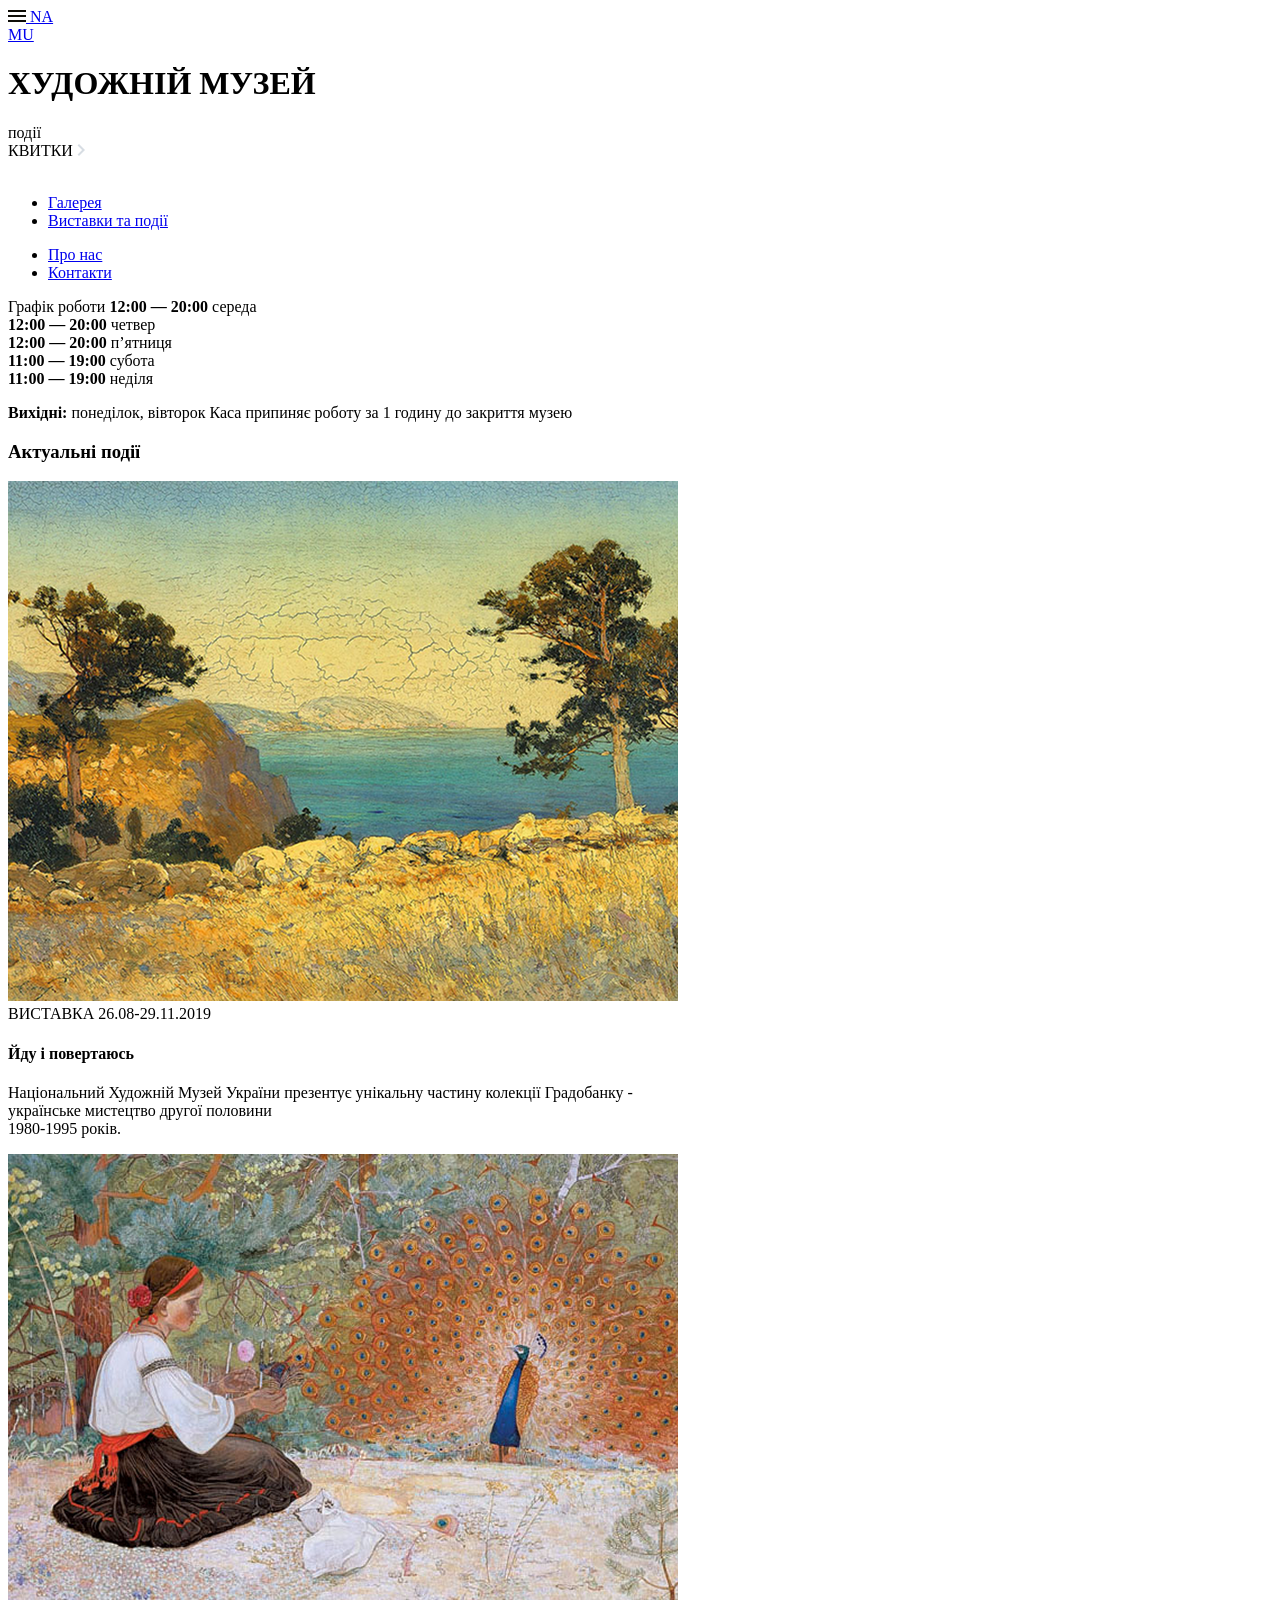
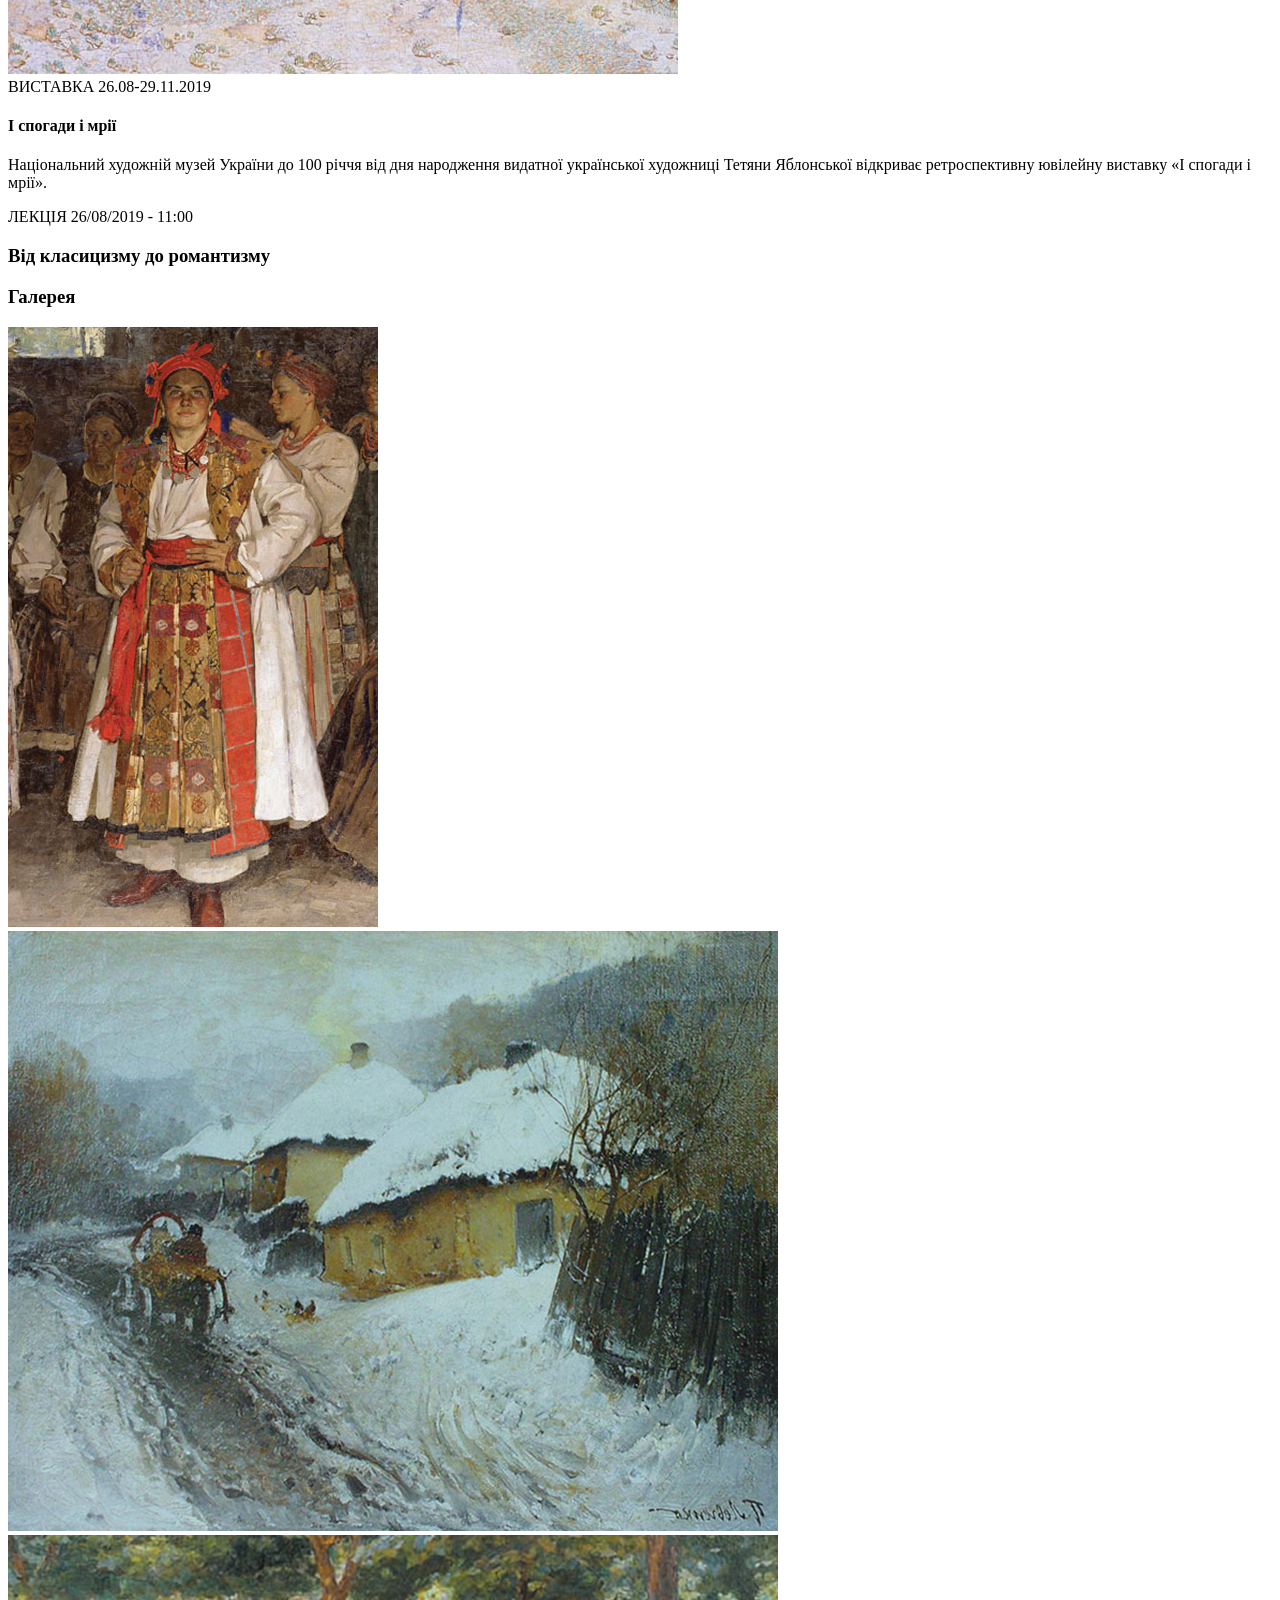
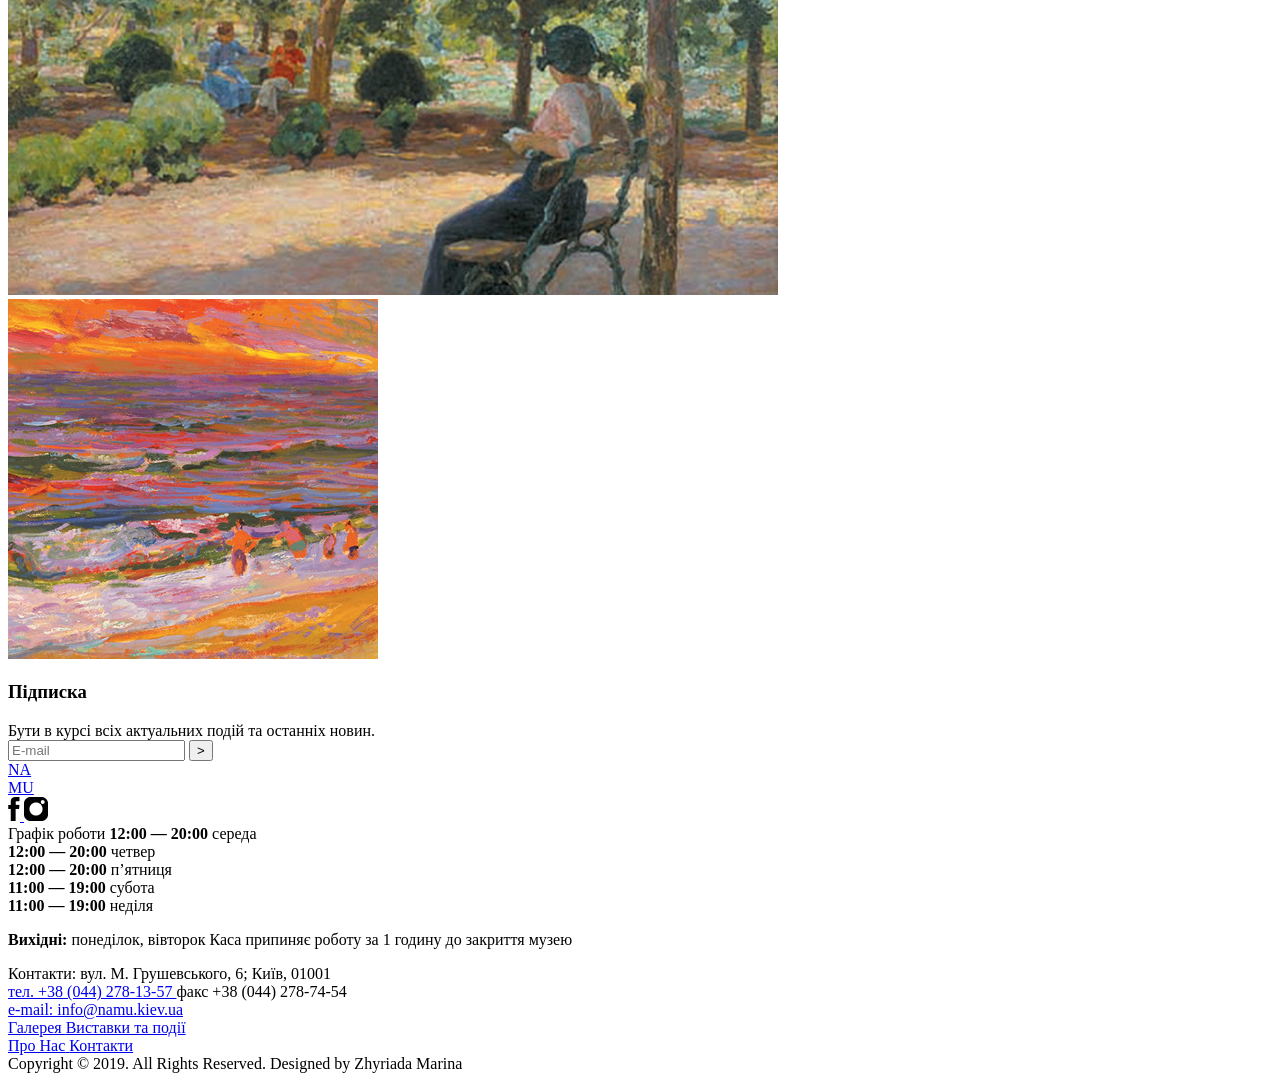
==== src/index.html @ 45803ed0 "solution" ====
<!doctype html>
<html lang="en">
  <head>
    <meta charset="UTF-8" />
    <meta
      name="viewport"
      content="width=device-width, initial-scale=1.0"
    />
    <title>Title</title>
    <link
      rel="stylesheet"
      href="./styles/main.scss"
    />
    <link
      rel="icon"
      href="./images/logo.png"
      type="image/x-icon"
    />
    <link
      rel="stylesheet"
      href="https://cdn.jsdelivr.net/npm/swiper@11/swiper-bundle.min.css"
    />
  </head>
  <body class="body">
    <!--#region header-->
    <header class="header">
      <div class="header__container">
        <div class="header__container__top">
          <a
            href="#menu"
            class="header__container__top--link"
          >
            <img
              src="./images/burger--menu.png"
              alt="burger--menu"
              class="header__container__top--item burger--menu"
            />
          </a>

          <a
            href="#home"
            class="logo--link"
          >
            <span class="logo--item">
              NA
              <br />
              MU
            </span>
          </a>
        </div>

        <div class="header__container__title">
          <h1 class="header__container__title--item">ХУДОЖНІЙ МУЗЕЙ</h1>
        </div>
        <div class="header__container__rotate">
          <span class="rotate-text">події</span>
        </div>

        <div class="header__container__bottom">
          <span class="header__container__bottom--name">КВИТКИ</span>
          <a class="header__container__bottom--link">
            <img
              src="./images/header__send.png"
              class="header__container__bottom--photo"
              alt="send"
            />
          </a>
        </div>
      </div>
    </header>
    <!--#endregion header-->
    <aside
      class="menu"
      id="menu"
    >
      <div class="menu__container">
        <nav class="menu__container__nav">
          <div class="menu__container__nav__close">
            <a
              href="#"
              class="menu__container__nav__close--link"
            >
              <img
                src="./images/close--menu.png"
                alt="close--menu"
                class="menu__container__nav__close--item"
              />
            </a>
          </div>
          <div class="menu__container__nav__lists">
            <ul class="menu__container__nav__lists--group">
              <li class="menu__container__nav__lists--item">
                <a
                  href="#gallery"
                  class="menu__container__nav__lists--link"
                >
                  Галерея
                </a>
              </li>
              <li class="menu__container__nav__lists--item">
                <a
                  href="#current-events"
                  class="menu__container__nav__lists--link"
                >
                  Виставки та події
                </a>
              </li>
            </ul>
            <ul class="menu__container__nav__lists--group">
              <li class="menu__container__nav__lists--item">
                <a
                  href="#subscribe"
                  class="menu__container__nav__lists--link"
                >
                  Про нас
                </a>
              </li>
              <li class="menu__container__nav__lists--item">
                <a
                  href="#footer"
                  class="menu__container__nav__lists--link"
                >
                  Контакти
                </a>
              </li>
            </ul>
          </div>
        </nav>
        <div class="menu__container--lin"></div>
        <div class="menu__container__text">
          <div class="menu__container__text__group">
            <span class="menu__container__text__group--item">
              Графік роботи
            </span>
            <span class="menu__container__text__group--item">
              <strong>12:00 — 20:00</strong>
              середа
              <br />
              <strong>12:00 — 20:00</strong>
              четвер
              <br />
              <strong>12:00 — 20:00</strong>
              п’ятниця
              <br />
              <strong>11:00 — 19:00</strong>
              субота
              <br />
              <strong>11:00 — 19:00</strong>
              неділя
              <br />
            </span>
          </div>
          <div class="menu__container__text__group margin-top">
            <p class="menu__container__text__group--item">
              <strong>Вихідні:</strong>
              понеділок, вівторок Каса припиняє роботу за 1 годину до закриття
              музею
            </p>
          </div>
        </div>
      </div>
    </aside>
    <!--#region main-->
    <main class="main">
      <section
        id="current-events"
        class="main__section"
      >
        <div class="main__section__title">
          <h3 class="main__section__title--item">Актуальні події</h3>
        </div>
        <article class="main__section__article">
          <div class="main__section__article__photo">
            <img
              src="./images/events-go.png"
              class="main__section__article__photo--item"
              alt="events"
            />
          </div>
          <div class="main__section__article__text">
            <div class="main__section__article__text__date">
              <span class="main__section__article__text__date--item title">
                ВИСТАВКА
              </span>
              <span class="main__section__article__text__date--item date">
                26.08-29.11.2019
              </span>
            </div>
            <h4 class="main__section__article__text--title">
              Йду і повертаюсь
            </h4>
            <p class="main__section__article__text--item">
              Національний Художній Музей України презентує унікальну частину
              колекції Градобанку -
              <br class="br" />
              українське мистецтво другої половини
              <br class="br" />
              1980-1995 років.
            </p>
          </div>
        </article>
        <article class="main__section__article">
          <div class="main__section__article__photo">
            <img
              src="./images/events-hope.png"
              class="main__section__article__photo--item"
              alt="events"
            />
          </div>
          <div class="main__section__article__text">
            <div class="main__section__article__text__date">
              <span class="main__section__article__text__date--item title">
                ВИСТАВКА
              </span>
              <span class="main__section__article__text__date--item date">
                26.08-29.11.2019
              </span>
            </div>
            <h4 class="main__section__article__text--title">
              І спогади і мрії
            </h4>
            <p class="main__section__article__text--item">
              Національний художній музей України до 100 річчя від дня
              народження видатної української художниці Тетяни Яблонської
              відкриває ретроспективну ювілейну виставку «І спогади і мрії».
            </p>
          </div>
        </article>
      </section>
      <div class="bac-container">
        <div
          id="classic-romantic"
          class="classic-romantic"
        >
          <article class="classic-romantic__article">
            <div class="classic-romantic__article__text">
              <span class="classic-romantic__article__text--item title">
                ЛЕКЦІЯ
              </span>
              <span class="classic-romantic__article__text--item date">
                26/08/2019 - 11:00
              </span>
            </div>
            <div class="classic-romantic__article__conteiner">
              <h3 class="classic-romantic__article__conteiner--title">
                Від класицизму до романтизму
              </h3>
            </div>
          </article>
        </div>
      </div>
      <section
        id="gallery"
        class="gallery main__section"
      >
        <div class="gallery__title">
          <h3 class="gallery__title--item">Галерея</h3>
        </div>
        <article class="gallery__swiper">
          <div class="gallery-wrapper">
            <div class="gallery-item">
              <img
                src="./images/gallary-swaiper--photo-1.png"
                alt="photo"
              />
            </div>
            <div class="gallery-item">
              <img
                src="./images/gallary-swaiper--photo-2.png"
                alt="photo"
              />
            </div>
            <div class="gallery-item">
              <img
                src="./images/gallary-swaiper--photo-3.png"
                alt="photo"
              />
            </div>
            <div class="gallery-item">
              <img
                src="./images/gallary-swaiper--photo-4.png"
                alt="photo"
              />
            </div>
          </div>
        </article>
      </section>
      <section
        id="subscribe"
        class="main__section subscribe"
      >
        <article class="subscribe__article">
          <div class="subscribe__article__block">
            <div class="subscribe__article__block__title">
              <h3 class="subscribe__article__block__title--item">Підписка</h3>
              <span class="subscribe__article__block__title--subtitle">
                Бути в курсі всіх актуальних подій та останніх новин.
              </span>
            </div>
            <form
              action="/submit"
              method="post"
              onsubmit="this.reset(); return false;"
              class="subscribe__article__block__form"
            >
              <input
                name="email"
                type="email"
                placeholder="E-mail"
                id="email"
                required
                class="subscribe__article__block__form--input"
              />
              <button
                type="submit"
                class="subscribe__article__block__form--button"
              >
                >
              </button>
            </form>
          </div>
        </article>
      </section>
    </main>
    <!--#endregion main-->
    <footer
      id="footer"
      class="footer"
    >
      <section class="footer__section">
        <div class="footer__section__logo">
          <a
            href="#"
            class="footer__section__logo--item"
          >
            NA
            <br />
            MU
          </a>
          <div class="footer__section__logo__social">
            <a
              href="https://www.facebook.com/"
              target="_blank"
              class="footer__section__logo__social--link"
            >
              <img
                src="./images/facebook.png"
                alt="facebook"
                class="footer__logo__social--photo"
              />
            </a>
            <a
              target="_blank"
              href="https://www.instagram.com/"
              class="footer__section__logo__social--link"
            >
              <img
                src="./images/instagram.png"
                alt="instagram"
                class="footer__section__logo__social--photo"
              />
            </a>
          </div>
        </div>
        <div class="footer__section__text">
          <span class="footer__section__text--item">Графік роботи</span>
          <span class="footer__section__text--item">
            <strong>12:00 — 20:00</strong>
            середа
            <br />
            <strong>12:00 — 20:00</strong>
            четвер
            <br />
            <strong>12:00 — 20:00</strong>
            п’ятниця
            <br />
            <strong>11:00 — 19:00</strong>
            субота
            <br />
            <strong>11:00 — 19:00</strong>
            неділя
            <br />
          </span>
          <p>
            <strong>Вихідні:</strong>
            понеділок, вівторок Каса припиняє роботу за 1 годину до закриття
            музею
          </p>
        </div>
        <div class="footer__section__contacts">
          <span class="footer__section__contacts--item">Контакти:</span>
          <span class="footer__section__contacts--item">
            вул. М. Грушевського, 6; Київ, 01001
            <a href="tel:+38 (044) 278-13-57">
              <br />
              тел. +38 (044) 278-13-57
            </a>
            факс +38 (044) 278-74-54
            <a href="mailto:info@namu.kiev.ua">
              <br />
              e-mail: info@namu.kiev.ua
            </a>
          </span>
        </div>
        <div class="footer__section--line"></div>
        <div class="footer__section__navigation">
          <div class="footer__section__navigation__group">
            <a href="#gallery">
              <span class="footer__section__navigation__group--item">
                Галерея
              </span>
            </a>
            <a href="#current-events">
              <span class="footer__section__navigation__group--item">
                Виставки та події
              </span>
            </a>
          </div>
          <div class="footer__section__navigation__group">
            <a href="#subscribe">
              <span class="footer__section__navigation--item">Про Нас</span>
            </a>
            <a href="#footer">
              <span class="footer__section__navigation--item">Контакти</span>
            </a>
          </div>
        </div>

        <div class="footer__section__watermark">
          <span class="footer__section__watermark--item">
            Copyright © 2019. All Rights Reserved.
          </span>
          <span class="footer__section__watermark--item">
            Designed by Zhyriada Marina
          </span>
        </div>
      </section>
    </footer>
    <script src="https://cdn.jsdelivr.net/npm/swiper@11/swiper-bundle.min.js"></script>
    <script src="scripts/main.js"></script>
  </body>
</html>
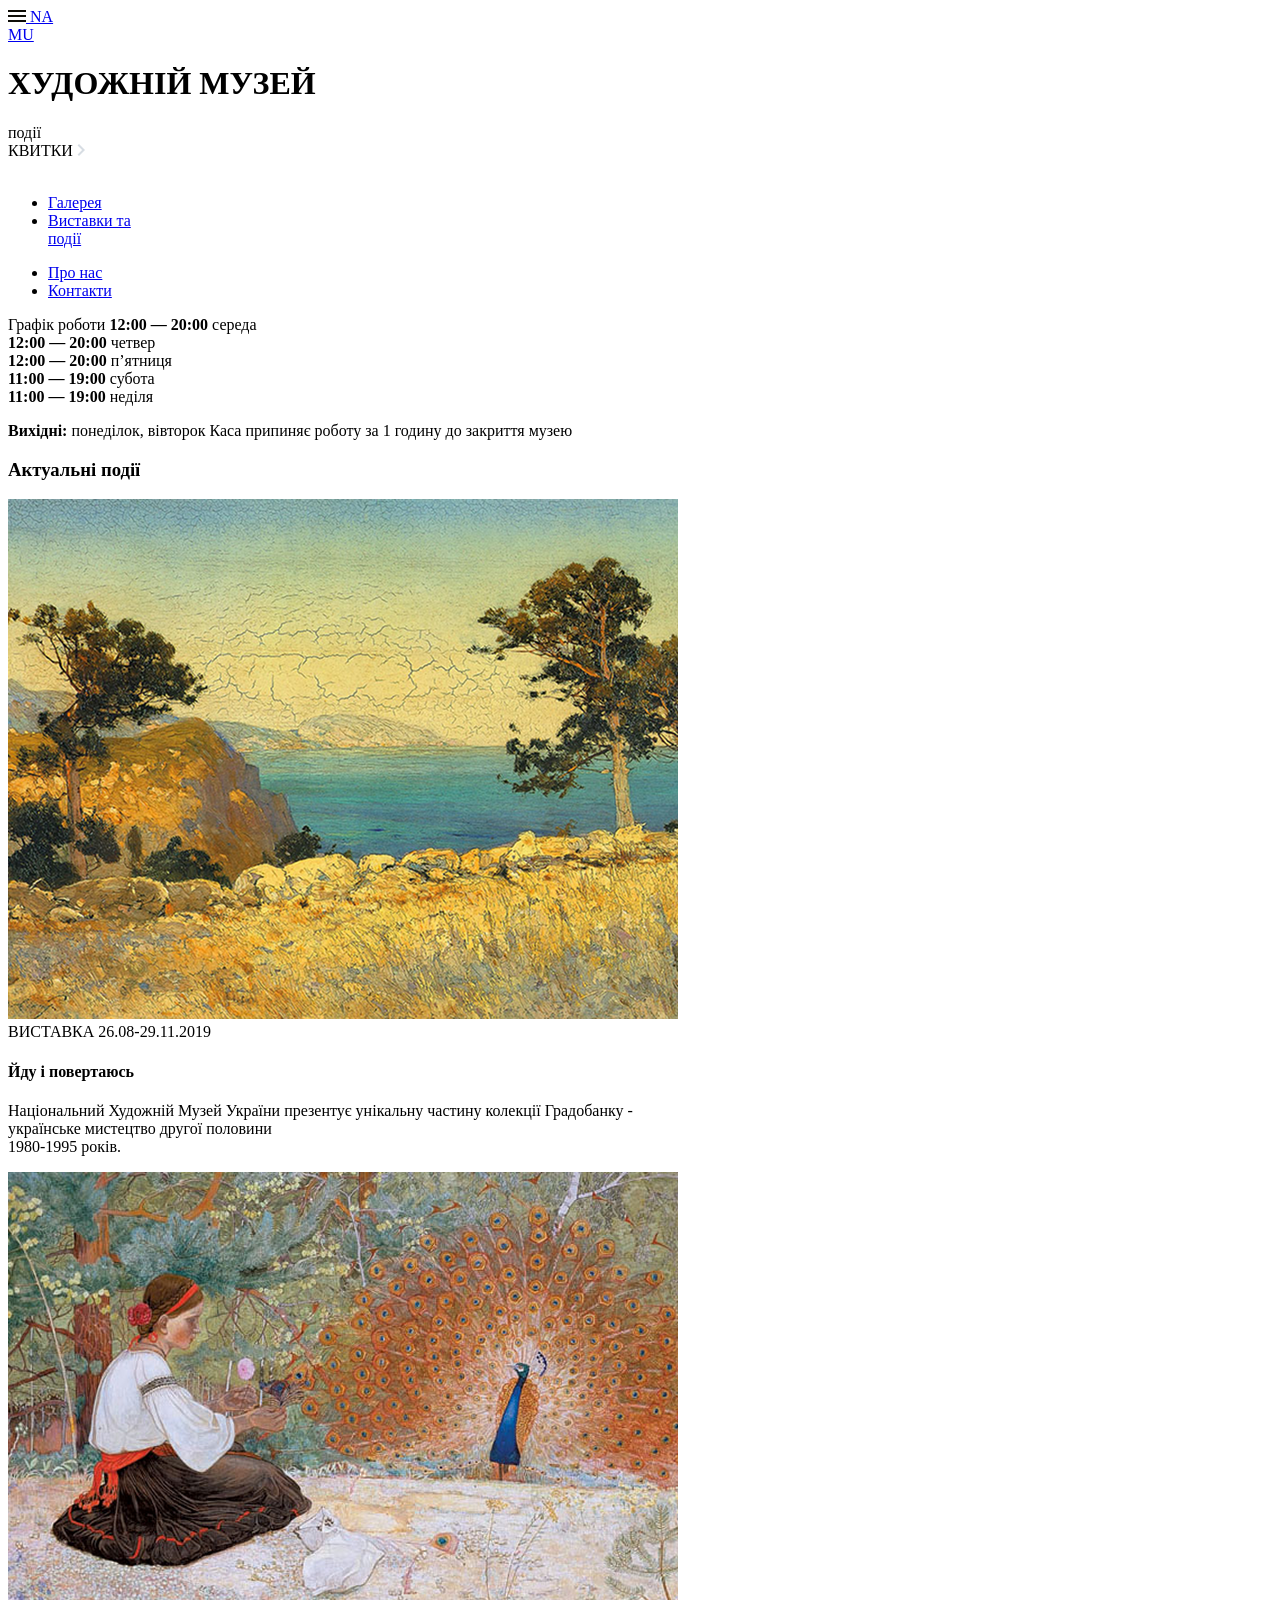
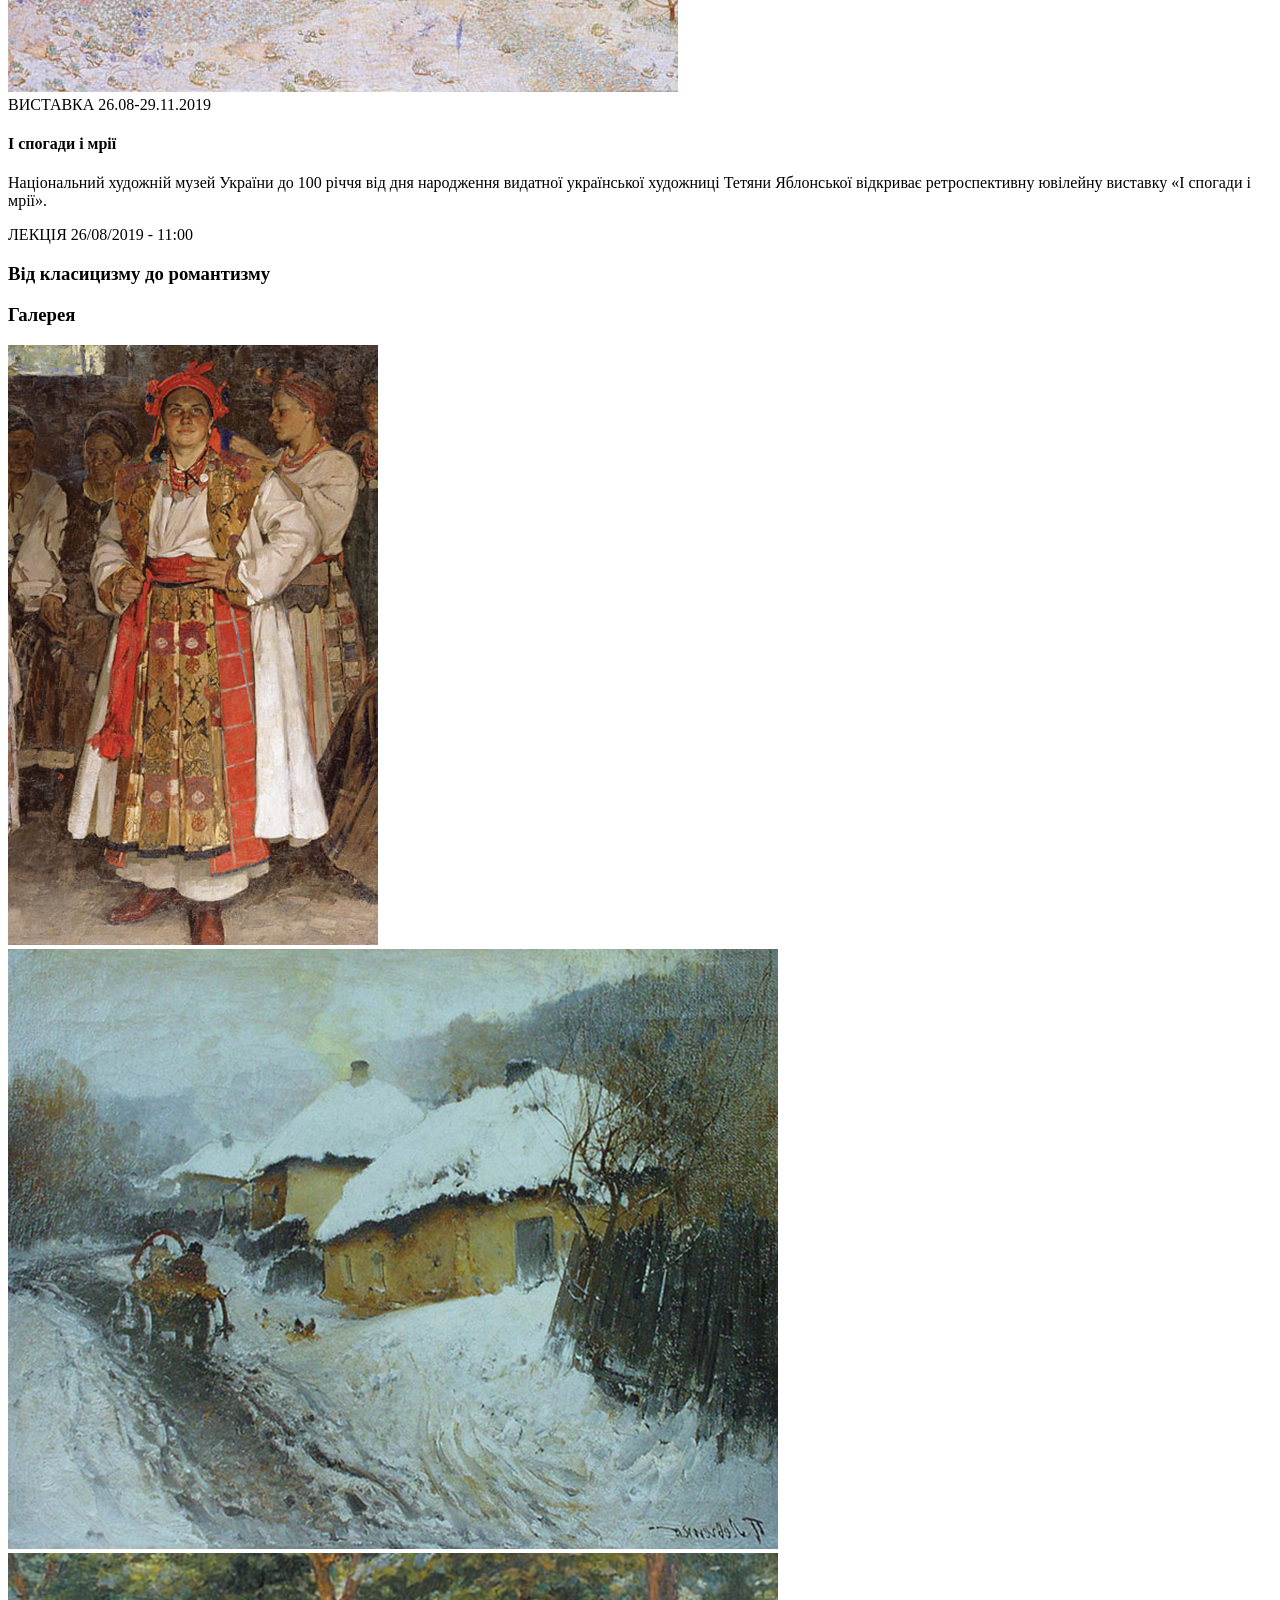
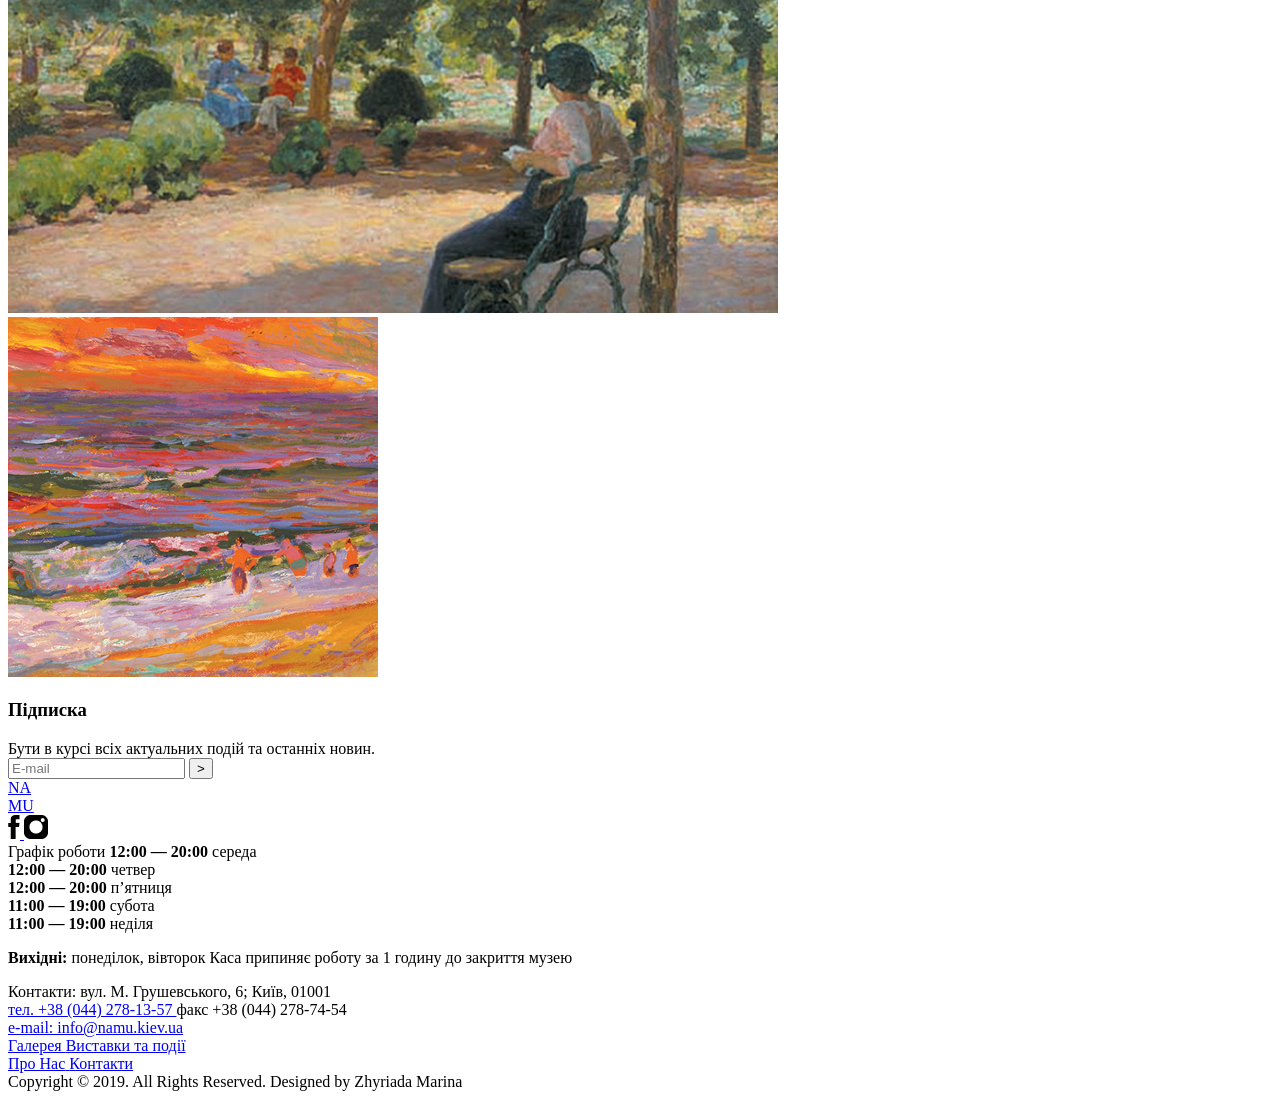
==== commit 69af911e: "solution" ====
--- a/src/index.html
+++ b/src/index.html
@@ -6,7 +6,7 @@
       name="viewport"
       content="width=device-width, initial-scale=1.0"
     />
-    <title>Title</title>
+    <title>ХУДОЖНІЙ МУЗЕЙ</title>
     <link
       rel="stylesheet"
       href="./styles/main.scss"
@@ -73,93 +73,101 @@
       class="menu"
       id="menu"
     >
-      <div class="menu__container">
-        <nav class="menu__container__nav">
-          <div class="menu__container__nav__close">
-            <a
-              href="#"
-              class="menu__container__nav__close--link"
-            >
-              <img
-                src="./images/close--menu.png"
-                alt="close--menu"
-                class="menu__container__nav__close--item"
-              />
-            </a>
-          </div>
-          <div class="menu__container__nav__lists">
-            <ul class="menu__container__nav__lists--group">
-              <li class="menu__container__nav__lists--item">
-                <a
-                  href="#gallery"
-                  class="menu__container__nav__lists--link"
-                >
-                  Галерея
-                </a>
-              </li>
-              <li class="menu__container__nav__lists--item">
-                <a
-                  href="#current-events"
-                  class="menu__container__nav__lists--link"
-                >
-                  Виставки та події
-                </a>
-              </li>
-            </ul>
-            <ul class="menu__container__nav__lists--group">
-              <li class="menu__container__nav__lists--item">
-                <a
-                  href="#subscribe"
-                  class="menu__container__nav__lists--link"
-                >
-                  Про нас
-                </a>
-              </li>
-              <li class="menu__container__nav__lists--item">
-                <a
-                  href="#footer"
-                  class="menu__container__nav__lists--link"
-                >
-                  Контакти
-                </a>
-              </li>
-            </ul>
-          </div>
-        </nav>
-        <div class="menu__container--lin"></div>
-        <div class="menu__container__text">
-          <div class="menu__container__text__group">
-            <span class="menu__container__text__group--item">
-              Графік роботи
-            </span>
-            <span class="menu__container__text__group--item">
-              <strong>12:00 — 20:00</strong>
-              середа
-              <br />
-              <strong>12:00 — 20:00</strong>
-              четвер
-              <br />
-              <strong>12:00 — 20:00</strong>
-              п’ятниця
-              <br />
-              <strong>11:00 — 19:00</strong>
-              субота
-              <br />
-              <strong>11:00 — 19:00</strong>
-              неділя
-              <br />
-            </span>
-          </div>
-          <div class="menu__container__text__group margin-top">
-            <p class="menu__container__text__group--item">
-              <strong>Вихідні:</strong>
-              понеділок, вівторок Каса припиняє роботу за 1 годину до закриття
-              музею
-            </p>
+      <div class="backround--green">
+        <div class="menu__container">
+          <nav class="menu__container__nav">
+            <div class="menu__container__nav__close">
+              <a
+                href="#"
+                class="menu__container__nav__close--link"
+              >
+                <img
+                  src="./images/close--menu.png"
+                  alt="close--menu"
+                  class="menu__container__nav__close--item"
+                />
+              </a>
+            </div>
+            <div class="menu__container__nav__lists">
+              <ul class="menu__container__nav__lists--group">
+                <li class="menu__container__nav__lists--item">
+                  <a
+                    href="#gallery"
+                    class="menu__container__nav__lists--link"
+                  >
+                    Галерея
+                  </a>
+                </li>
+                <li class="menu__container__nav__lists--item">
+                  <a
+                    href="#current-events"
+                    class="menu__container__nav__lists--link"
+                  >
+                    Виставки та
+                    <br />
+                    події
+                  </a>
+                </li>
+              </ul>
+              <ul class="menu__container__nav__lists--group">
+                <li class="menu__container__nav__lists--item">
+                  <a
+                    href="#subscribe"
+                    class="menu__container__nav__lists--link"
+                  >
+                    Про нас
+                  </a>
+                </li>
+                <li class="menu__container__nav__lists--item">
+                  <a
+                    href="#footer"
+                    class="menu__container__nav__lists--link"
+                  >
+                    Контакти
+                  </a>
+                </li>
+              </ul>
+            </div>
+          </nav>
+          <div class="menu__container--lin"></div>
+          <div class="menu__container__text">
+            <div class="menu__container__text__group">
+              <span class="menu__container__text__group--item">
+                Графік роботи
+              </span>
+              <span class="menu__container__text__group--item">
+                <strong>12:00 — 20:00</strong>
+                середа
+                <br />
+                <strong>12:00 — 20:00</strong>
+                четвер
+                <br />
+                <strong>12:00 — 20:00</strong>
+                п’ятниця
+                <br />
+                <strong>11:00 — 19:00</strong>
+                субота
+                <br />
+                <strong>11:00 — 19:00</strong>
+                неділя
+                <br />
+              </span>
+            </div>
+            <div class="menu__container__text__group margin-top">
+              <p class="menu__container__text__group--item">
+                <strong>Вихідні:</strong>
+                понеділок, вівторок Каса припиняє роботу за 1 годину до закриття
+                музею
+              </p>
+            </div>
           </div>
         </div>
       </div>
     </aside>
+    <div
+      id="menu-shadow"
+      class="menu-shadow"
+    ></div>
     <!--#region main-->
     <main class="main">
       <section
@@ -287,7 +295,7 @@
       </section>
       <section
         id="subscribe"
-        class="main__section subscribe"
+        class="subscribe main__section"
       >
         <article class="subscribe__article">
           <div class="subscribe__article__block">
